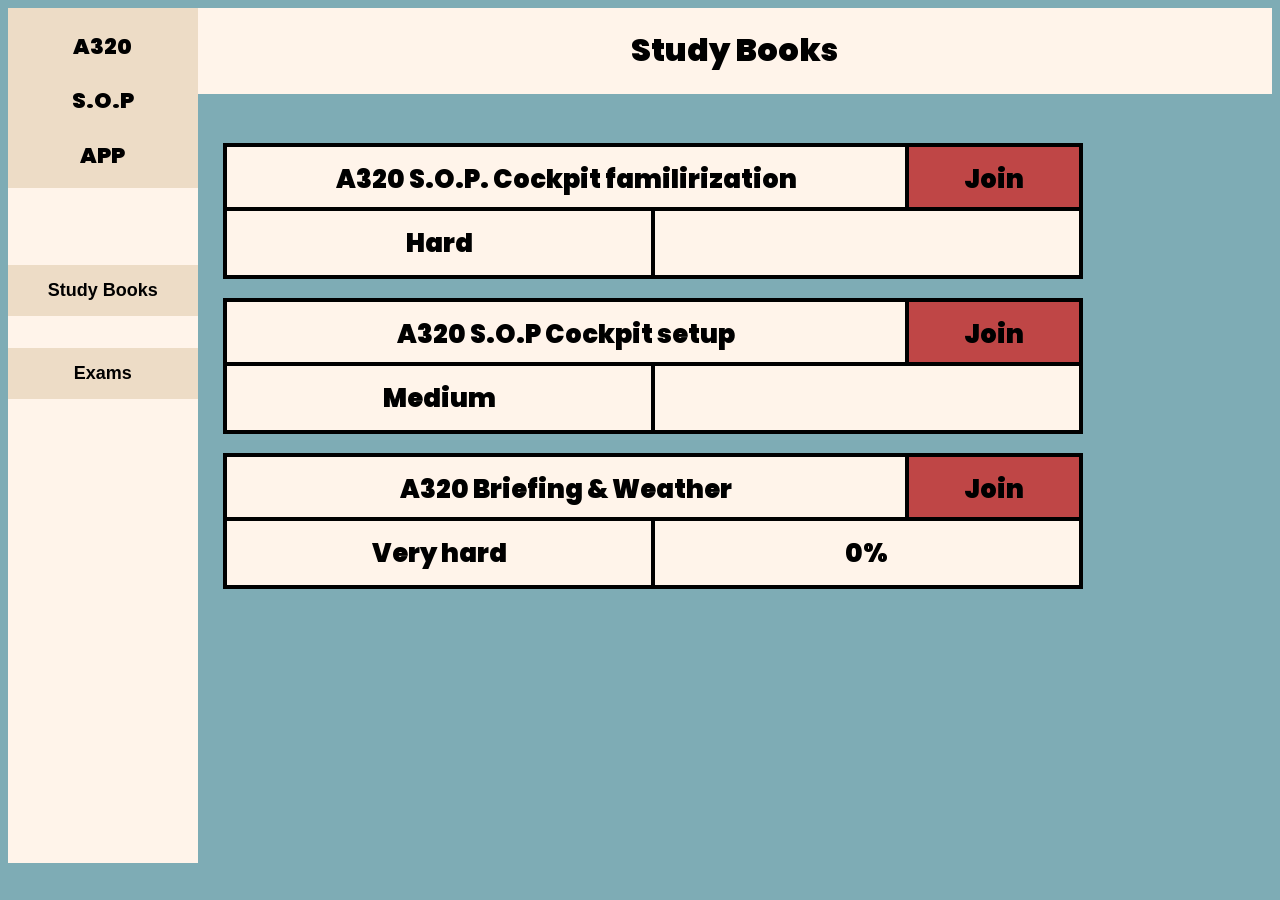
==== mainScreen.html @ c67720e8 "First commit" ====
<!DOCTYPE html>
<html lang="en">
<head>
    <meta charset="UTF-8">
    <meta name="viewport" content="width=device-width, initial-scale=1.0">
    <title>Document</title>
    <link href="https://fonts.googleapis.com/css2?family=Poppins:wght@100;200;300;400;500;600;700;800;900&display=swap" rel="stylesheet">

	<link rel="stylesheet" href="rsc/dashboard.css">
</head>
<body onload="syncl1p(); syncl2p();">
    
    <div class="sidebar">
        <div class="Namee">
            <p>A320</p>
            <p>S.O.P</p>
            <p>APP</p>
        </div>
        <button onclick="switchToStudy();" >Study Books</button>
        <button onclick="switchToExams()">Exams</button>
    </div>



    <div class="customizable" id="container">
        <div class="searchparent">
            <p>Study Books</p>
        </div>
        <div class="lessonparent">
            <div class="lesson-card" id="Lesson_1">
                <div class="headerr">
                    <div class="lessonName">
                    <p>A320 S.O.P. Cockpit familirization</p>
                    </div>
                    <div class="joinn" onclick="OpenLesson1()" href>
                        <p>Join</p>
                    </div>
                </div>
                
                <div class="stats">
                    <div class="difficultyy">
                        <p>Hard</p>
                    </div>
                    <div class="percentagee">
                        <p id="lesson1Percentage"></p>
                    </div>
                </div>
            </div>

            <div class="lesson-card" id="Lesson_2">
                <div class="headerr">
                    <div class="lessonName">
                    <p>A320 S.O.P Cockpit setup</p>
                    </div>
                    <div class="joinn" onclick="OpenLesson2()">
                        <p>Join</p>
                    </div>
                </div>
                
                <div class="stats">
                    <div class="difficultyy">
                        <p>Medium</p>
                    </div>
                    <div class="percentagee">
                        <p id="Lesson2Percentage"></p>
                    </div>
                </div>
            </div>

            <div class="lesson-card" id="Lesson_3">
                <div class="headerr">
                    <div class="lessonName">
                    <p>A320 Briefing & Weather</p>
                    </div>
                    <div class="joinn">
                        <p>Join</p>
                    </div>
                </div>
                
                <div class="stats">
                    <div class="difficultyy">
                        <p>Very hard</p>
                    </div>
                    <div class="percentagee">
                        <p>0%</p>
                    </div>
                </div>
            </div>
        </div>

    </div>


<script src="scripts/lessonopener.js"></script>
<script src="scripts/pageswitcher.js"></script>
<script src="scripts/progressSync_ldb.js"></script>
</body>
</html>
---- rsc/dashboard.css ----
body {
background-color: #7EACB5;
	display: flex;
	align-items: center;
	justify-content: center;
    flex-direction:row;
	height:95vh;
	font-family:'Poppins', Courier, monospace;
}

/* Sidebar setup */
.sidebar {
    height: 100%;
    width: 15%;
    background-color: #FFF4EA;
    display: flex;
    flex-direction: column;
}

.sidebar button {
    border: none;
    margin-top: 2.5vw;
    height: 4vw;
    width: 100%;
    background-color: #eddcc6;
    cursor: pointer;
    transition: 0.5s ease-in-out;
    font-size: 2vh;
    font-weight: 600;
}

.sidebar button:hover {
    background-color: #b1a08a;
}

.Namee {
    height: 20vh;
    width: 100%;
    background-color: #eddcc6;
    margin-bottom: 5vh;

}

.Namee p {
    text-align: center;
    font-weight: 1000;
    font-size: 2.4vh;
}
/* End of sidebar setup */
.customizable {
    height: 100%;
    width: 85%;
    background-color: #7EACB5;
    display: flex;
    flex-direction: column;
}

.searchparent {
    width: 100%;
    height: 10%;
    background-color: #FFF4EA;
    align-self: flex-start;
    display: flex;
    justify-content: center;
    align-items: center;
}

.searchparent p {
    font-weight: 1000;
    font-size: 3.5vh;
}

.lessonparent {
    margin-top: 5%;
    width: 100%;
    height: fit-content;
    background-color: transparent;
    display: flex;
    /* align-items: flex-start; */
    flex-direction: column;
}

/* The lesson div thingy, 1st out of 2 options */
.lesson-card {
    height: 10vw;
    width: 80%;
    display: flex;
    justify-content: center;
    align-items: flex-start;
    flex-direction: column;
    background-color: transparent;
    margin-left: 2vw;
    margin-bottom: 3vh;
}

.headerr {
    width: 100%;
    height: 50%;
    display: flex;
    flex-direction: row;
    justify-content: flex-start;
    align-items: center;
}
.lessonName{
    height: 100%;
    width: 80%;
    background-color: #FFF4EA;
    border-style: solid;
    border-width: 4px;
    border-color: black;
    display: flex;
    align-items: center;
    justify-content: center;
}

.lessonName p {
    text-align: center;
    font-weight: 1000;
    font-size: 2vw;
}
.joinn {
    height: 100%;
    width: 20%;
    background-color: #BF4646;
    cursor: pointer;
    border-style: solid;
    border-width: 4px;
    border-color: black;
    border-left: none;
    display: flex;
    align-items: center;
    justify-content: center;
    transition: 1s ease;
}
.joinn:hover {
    background-color: #9b3a3a;
}

.joinn p {
    text-align: center;
    font-weight: 1000;
    font-size: 2vw;
}

.stats {
    height: 50%;
    width: 100%;
    display: flex;
    flex-direction: row;
    justify-content: flex-start;
    align-items: center;
    align-self: flex-start;
    display: flex;
    align-items: center;
    justify-content: center;
}

.difficultyy {
    height: 100%;
    width: 50%;
    background-color: #FFF4EA;
    border-style: solid;
    border-width: 4px;
    border-color: black;
    display: flex;
    align-items: center;
    justify-content: center;

}

.difficultyy p {
    text-align: center;
    font-weight: 1000;
    font-size: 2vw;
}

.percentagee {
    height: 100%;
    width: 50%;
    background-color: #FFF4EA;
    border-style: solid;
    border-width: 4px;
    border-color: black;
    border-left: none;
    display: flex;
    align-items: center;
    justify-content: center;
}

.percentagee p {
    text-align: center;
    font-weight: 1000;
    font-size: 2vw;
}

/* End of the first div thingy */
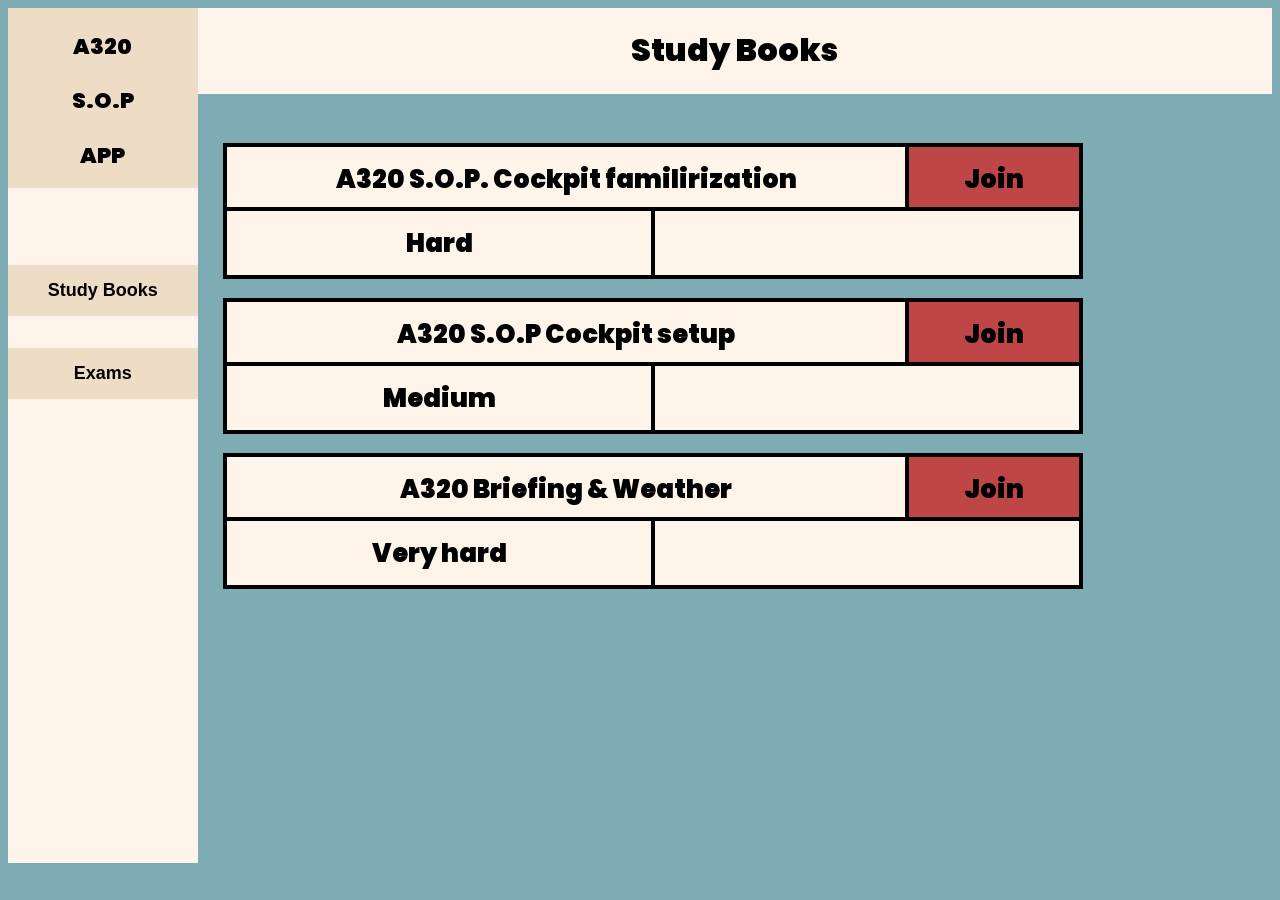
==== commit b8a6d8ad: "finished the learning books thing" ====
--- a/mainScreen.html
+++ b/mainScreen.html
@@ -8,7 +8,7 @@
 
 	<link rel="stylesheet" href="rsc/dashboard.css">
 </head>
-<body onload="syncl1p(); syncl2p();">
+<body onload="syncl1p(); syncl2p(); syncl3p();">
     
     <div class="sidebar">
         <div class="Namee">
@@ -72,7 +72,7 @@
                     <div class="lessonName">
                     <p>A320 Briefing & Weather</p>
                     </div>
-                    <div class="joinn">
+                    <div class="joinn" onclick="OpenLesson3()">
                         <p>Join</p>
                     </div>
                 </div>
@@ -82,7 +82,7 @@
                         <p>Very hard</p>
                     </div>
                     <div class="percentagee">
-                        <p>0%</p>
+                        <p id="Lesson3Percentage"></p>
                     </div>
                 </div>
             </div>
